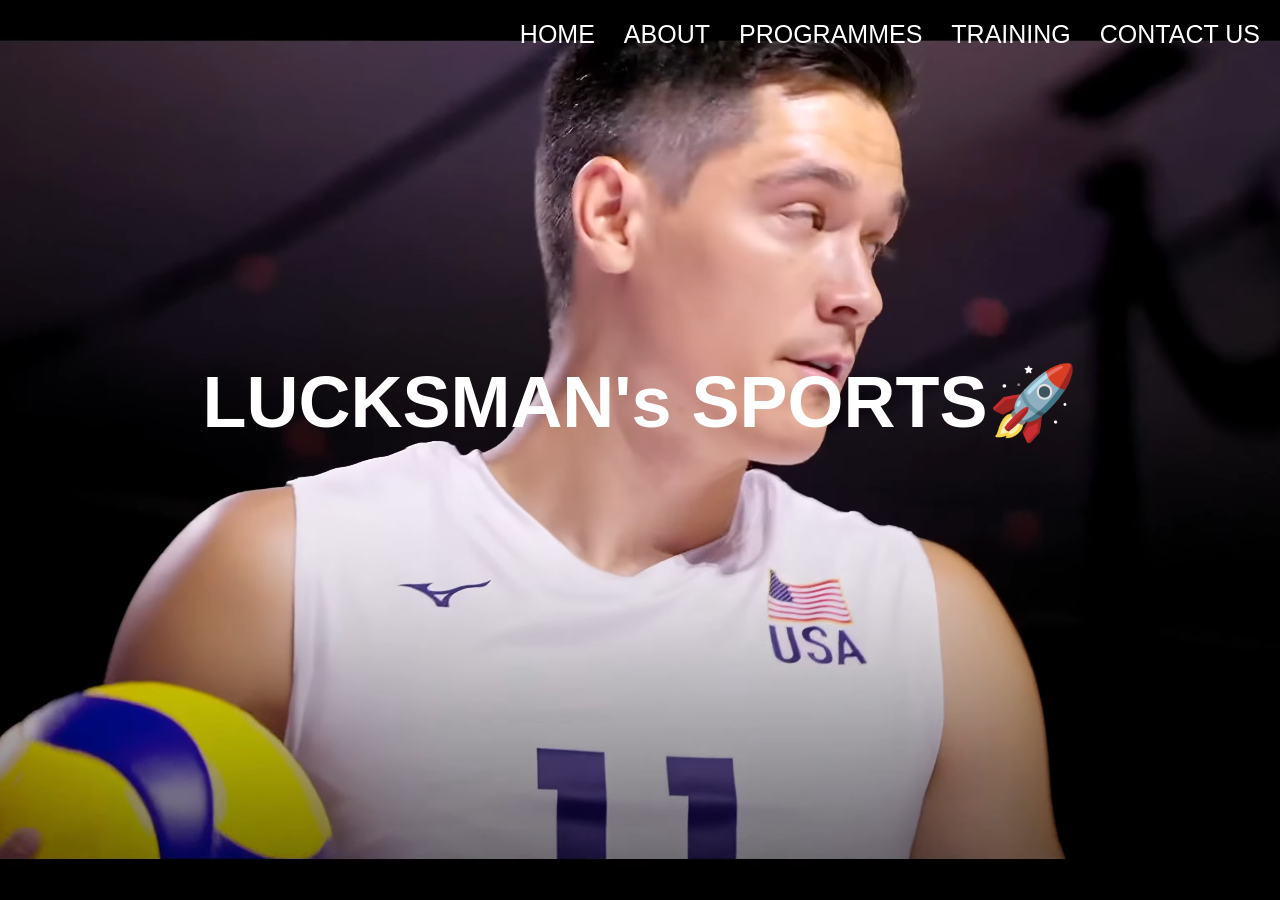
==== index.html @ 0fd41453 "first commit" ====
<!doctype html>
<html lang="en">
  <head>
    <meta charset="UTF-8" />
    <title>LUCKSMAN's SPORTS</title>
    <style>
      * {
        margin: 0;
        padding: 0;
      }

      .video-container {
        position: relative;
        width: 100%;
        height: 100vh;
        overflow: hidden;
      }

      .bg-video {
        position: absolute;
        top: 0;
        left: 0;
        width: 100%;
        height: 100%;
        object-fit:cover;
      }

      .text {
        position: relative;
        z-index: 1;
        color: white;
        text-align: center;
        font-size: 8vh;
        margin-top: 40vh;
      }

      .top-right {
        font-size: 25px;
        position: absolute;
        top: 20px;
        right: 20px;
        display: flex;
        gap: 29px;
        z-index: 10;
      }

      .top-right a {
        color: white;
        text-decoration: none;
      }

      .top-right a:hover {
        color: blue;
        text-decoration: underline;
      }

      .dropdown {
        position: relative;
        display: inline-block;
      }

      .dropdown-content {
        display: none;
        position: absolute;
        background-color: rgba(0, 0, 0, 0.8);
        min-width: 220px;
        top: 100%;
        border-radius: 4px;
      }

      .dropdown-content a {
        color: white;
        padding: 12px 16px;
        font-size: 18px;
        display: block;
      }

      .dropdown-content a:hover {
        background-color: #359FA0;
        color: white;
        text-decoration: none;
      }

      .dropdown:hover .dropdown-content {
        display: block;
      }
    </style>
  </head>
  <body style="background-color: skyblue">
    <div class="video-container">
      <h1 class="text">LUCKSMAN's SPORTS🚀</h1>

      <div class="top-right">
        <a href="#">HOME</a>
        <a
          href="about.html"
          >ABOUT</a
        >

        <div class="dropdown">
          <a class="morethings" href="#">PROGRAMMES</a>
          <div class="dropdown-content">`
            <a
              href="kids.html"
              >KIDS PROGRAMMES</a
            >
            <a
              href="youth.html"
              >YOUTH PROGRAMMES</a
            >

            <a
              href="admission.html"
              >ADMISSION FORM</a
            >
          </div>
        </div>
        <a
          href="training.html"
          >TRAINING</a
        >

        <a
          href="cantact.html"
          >CONTACT US</a
        >
        <link
          rel="stylesheet"
          href="style.css"
        />
      </div>

      <div>
        <video
          autoplay
          loop
          muted
          playsinline
          class="bg-video"
          src="videoplayback.webm"
        ></video>
      </div>
    </div>
  </body>
</html>
---- style.css ----
/* this is contact us page css */
body {
  margin: 0;
  font-family: Arial, sans-serif;
}
.logo {
  font-size: 30px;
  color: #1e2a44;
}
.menu a {
  margin-left: 30px;
  text-decoration: none;
  color: black;
  font-weight: bold;
  font-size: 25px;  
}
.menu a:hover {
  color: red;
}
.menu .active {
  color: red;
}
.banner {
  background-color: #359FA0;
  display: flex;
  justify-content: center;
}
.banner h1 {
  color: white;
  font-size: 60px;
}
.schedule {
  text-align: center;
  padding: 50px;
}
.schedule h2 {
  font-size: 36px;
}
.boxes {
  display: flex;
  justify-content: space-around;
  margin-top: 50px;
}
.box h3 {
  font-size: 28px;
}
.box p {
  font-size: 18px;
}
.header {
  color: darkblue;
  font-size: 30px;
  padding: 25px;
}

/* this is  about page css */

body {
  margin: 0;
  font-family: Arial, sans-serif;
  color: #333333;
}
.top-menu-bar {
  display: flex;
  justify-content: space-between;
  align-items: center;
  padding: 20px 60px;   
}
.logo-text {
  font-size: 30px;
  font-weight: bold;
  color: #0b4a94;
}
.menu-links a {
  margin-left: 30px;
  text-decoration: none;
  font-weight: bold;
  color: #0b4a94;
}
.menu-links a.this-page {
  color: red;
}
.blue-title {
  background-color: #359FA0;
  color:white;
  text-align: center;
  padding: 90px 20px;
}
.blue-title h1 {
  margin: 0;
  font-size: 50px;
}
.intro-box {
  display: flex;
  padding: 70px 60px;
}
.intro-left-side {
  width: 50%;
}
.intro-right-side {
  width: 50%;
}
.intro-big-heading {
  font-size: 42px;
  margin: 0;
}
.motto-box {
  display: flex;
  padding: 30px 60px 70px 60px;
}
.rohit {
  width: 500px;
  height: 400px;
  padding-right: 20%;
}
.motto-list-side {
  width: 55%;
}
.motto-heading {
  font-size: 40px;
  margin: 0 0 30px 0;
}
.motto-word {
  font-size: 22px;
  font-weight: bold;
  margin-bottom: 5px;
}
.motto-meaning {
  margin-top: 0;
  margin-bottom: 25px;
}
.statement-box {
  display: flex;
  padding: 30px 60px;
  border-bottom: 1px solid #dddddd;
}
.statement-title {
  width: 30%;
  font-size: 24px;
  font-weight: bold;
}
.statement-words {
  width: 70%;
}
.footer-big-box {
  background-color: #f2f2f2;
  padding: 60px;
  margin-top: 50px;
}
.footer-three-parts {
  display: flex;
}
.footer-part {
  width: 33%;
}
.footer-part h2 {
  font-size: 28px;
}
.footer-part li {
  padding: 10px;
}
.footer-bottom-links {
  text-align: center;
  margin-top: 40px;
  font-size: 24px;
  color: black;
}
.footer-bottom-links a {
  margin: 0 15px;
  text-decoration: none;
  color: #333333;
}
.footer-bottom-links a :hover {
  color: red;
}
.footer-bottom-links a:active {
  color: red;
}
.copyright-text {
  text-align: center;
  font-size: 14px;
  margin-top: 20px;
  font-size: 20px;
}

.dropdown {
  position: relative;
  display: inline-block;
}

.dropdown-content {
  display: none;
  position: absolute;
  background-color:#B4EBE6;
  min-width: 220px;
  top: 100%;
  border-radius: 4px;
}

.dropdown-content a {
  color: black;
  padding: 12px 16px;
  font-size: 18px;
  display: block;
}

.dropdown-content a:hover {
  background-color: blue;
  color: white;
  text-decoration: none;
}

.dropdown:hover .dropdown-content {
  display: block;
}



/* this is kids programmes page css */
body {
  font-family: Arial;
  margin: 0;
  color: #555;
}
.banner {
  background-color: #359FA0;
  text-align: center;
  padding: 80px 20px;
}
.banner h1 {
  color: white;
  font-size: 60px;
  margin: 0;
}
.programme {
  display: flex;
  padding: 50px;
  gap: 40px;
}
.leftu {
  width: 50%;
}
.leftu img {
  width: 120%;
  height: 600px;
}
.rightu {
  width: 50%;
}
.rightu h2 {
  font-size: 36px;
  color: black;
}
.rightu li {
  line-height: 35px;
}
.subscribe {
  background-color: #1f4e86;
  text-align: center;
  padding: 60px 20px;
}
.subscribe hr {
  width: 100px;
  border: 2px solid white;
}
.subscribe h2 {
  color: white;
  font-size: 40px;
  margin: 40px auto;
  width: 70%;
}
.subscribe input {
  width: 500px;
  padding: 15px;
  font-size: 16px;
  border: none;
}
.subscribe button {
  background-color: #d4112b;
  color: white;
  padding: 15px 30px;
  font-size: 16px;
  font-weight: bold;
  border: none;
  cursor: pointer;
}
.main {
  display: flex;
  padding: 50px;
}
.box1 {
  width: 35%;
}
.box2 {
  width: 30%;
}
.box3 {
  width: 35%;
}
.main h2 {
  color: black;
}
.main h4 {
  color: black;
}
.main p {
  line-height: 30px;
}
.main li {
  line-height: 35px;
}
.menu {
  text-align: center;
  padding: 30px;
}
.menu a {
  justify-content: left;
  margin: 20px;
  color: black;
  text-decoration: none;
}
.end {
  text-align: center;
  padding-bottom: 30px;
}
/* this is the youth programmes page css */


body {
  margin: 0;
  font-family: Arial;
  color: #555555;
}
.header {
  display: flex;
  justify-content: space-between;
  align-items: center;
  padding: 10px 80px;
}
.logo {
  height: 80px;
}
.menu a {
  margin-left: 30px;
  text-decoration: none;
  color: black;
  font-weight: bold;
}
.red {
  color: red;
}
.banner {
  background-color: #359FA0;
  text-align: center;
  padding: 100px 0;
}
.banner h1 {
  color: white;
  font-size: 60px;
}
.programme {
  display: flex;
  padding: 80px;
}
.left {
  width: 50%;
}
.rightu {
  padding-left: 230px;
  width: 50%;
}
.left h2 {
  color: black;
  font-size: 40px;
  padding: 20px;
  padding-bottom: 20px;
}
.left li {
  font-size: 17px;
  line-height: 30px;
}
.subscribe {
  background-color: #0d4a7a;
  text-align: center;
  padding: 80px;
}
.subscribe h2 {
  color: white;
  font-size: 38px;
}
.subscribe input {
  width: 600px;
  padding: 15px;
  border: none;
}
.subscribe button {
  background-color: red;
  color: white;
  padding: 15px 35px;
  font-weight: bold;
}
.footer {
  display: flex;
  padding: 80px;
}
.box {
  width: 33%;
  padding-right: 30px;
}
.box h2 {
  color: black;
  font-size: 28px;
}
.box li {
  padding: 10px;
}
.nun {
  text-decoration: none;
  color: black;
  padding-bottom: 15px;
}
.bottom {
  text-align: center;
  padding-bottom: 30px;
  font-weight: 700;
  font-size: 19px;
}
.spacing {
  background-color: #0d4a7a;
  color: white;
  text-align: center;
  padding: 70px;
  font-size: 25px;
  font-weight: 600px;
}

/* This is training programmes page CSS */

body {
  font-family: Arial, sans-serif;
  margin: 0;
  background-color: #f2f2f2;
  color: #555555;
}
.header {
  background-color: white;
  height: 120px;
}

.logo {
  float: left;
  width: 130px;
  margin-top: 10px;
  margin-left: 60px;
}
.menuu {
  float: right;
  margin-top: 45px;
  margin-right: 60px;
}
.menuu a {
  color: black;
  font-size: 27px;
  font-weight: bold;
  text-decoration: none;
  margin-left: 40px;
}
.active {
  color: #d6254b;
}
.top {
  background-color: #359FA0;
  height: 250px;
  text-align: center;
}
.top h1 {
  color: white;
  font-size: 60px;
  padding-top: 90px;
  margin: 0;
}
.schedule {
  text-align: center;
  height: 350px;
  padding-top: 40px;
}
.schedule h2 {
  font-size: 35px;
  color: #333333;
}
.week {
  float: left;
  margin-left: 150px;
  margin-top: 40px;
  text-align: left;
}
.weekend {
  float: right;
  margin-right: 150px;
  margin-top: 40px;
  text-align: left;
}
.commitment {
  margin-left: 100px;
  margin-top: 30px;
  height: 250px;
}
.commitment h2 {
  font-size: 45px;
  color: #333333;
}
.commitment hr {
  width: 600px;
  margin-left: 0;
}
.trainings {
  text-align: center;
  height: 250px;
}
.trainings h2 {
  font-size: 45px;
  color: #333333;
}
.trainings hr {
  width: 300px;
}
.item {
  width: 900px;
  height: 300px;
  margin: 0 auto;
}
.left {
  float: left;
  width: 300px;
  height: 300px;
}
.right {
  float: right;
  width: 300px;
  height: 300px;
}
.right-text {
  float: right;
  width: 400px;
  text-align: center;
  margin-top: 100px;
}
.left-text {
  float: left;
  width: 400px;
  text-align: center;
  margin-top: 100px;
}
.item h3 {
  font-size: 28px;
  color: #333333;
}
.sports {
  width: 950px;
  margin: 0 auto;
  overflow: hidden;
  padding-top: 30px;
}
.sport {
  float: left;
  width: 280px;
  margin: 10px;
  text-align: center;
}
.sport img {
  width: 280px;
  height: 280px;
}
.sport h3 {
  font-size: 26px;
  color: #333333;
}
.subscribe {
  background-color: #0a4d8c;
  height: 250px;
  text-align: center;
  width: 89.3%;
  border-radius: 10px;
}
.subscribe hr {
  width: 100px;
  border: 2px solid white;
  position: relative;
  top: 40px;
}
.subscribe h2 {
  color: white;
  font-size: 40px;
  width: 800px;
  margin: 0 auto;
  padding-top: 90px;
}
.subscribe input {
  width: 650px;
  height: 20px;
  font-size: 18px;
  margin-top: 50px;
  padding-left: 10px;
  border: none;
}
.subscribe button {
  background-color: #d6254b;
  color: white;
  font-size: 18px;
  font-weight: bold;
  width: 130px;
  height: 53px;
  border: none;
  margin-left: 10px;
  padding: 10px;
}
.footer {
  height: 480px;
  margin-top: 60px;
  margin-left: 100px;
  margin-right: 100px;
}
.footer h2 {
  font-size: 32px;
  color: #333333;
}
.footer-box1 {
  float: left;
  width: 450px;
}
.footer-box2 {
  float: left;
  width: 300px;
  margin-left: 60px;
}
.footer-box2 li {
  padding: 10px;
}
.footer-box3 {
  float: left;
  width: 300px;
  margin-left: 60px;
}
.bottom {
  text-align: center;
  height: 200px;
}
.bottom-menu a {
  color: #333333;
  text-decoration: none;
  font-size: 20px;
  margin-left: 20px;
  margin-right: 20px;
}
.bottom-menu a:hover {
  color: red;
}
.bottom-menu a :active {
  color: red;
}
.copy .p {
  font-size: 20px;
}
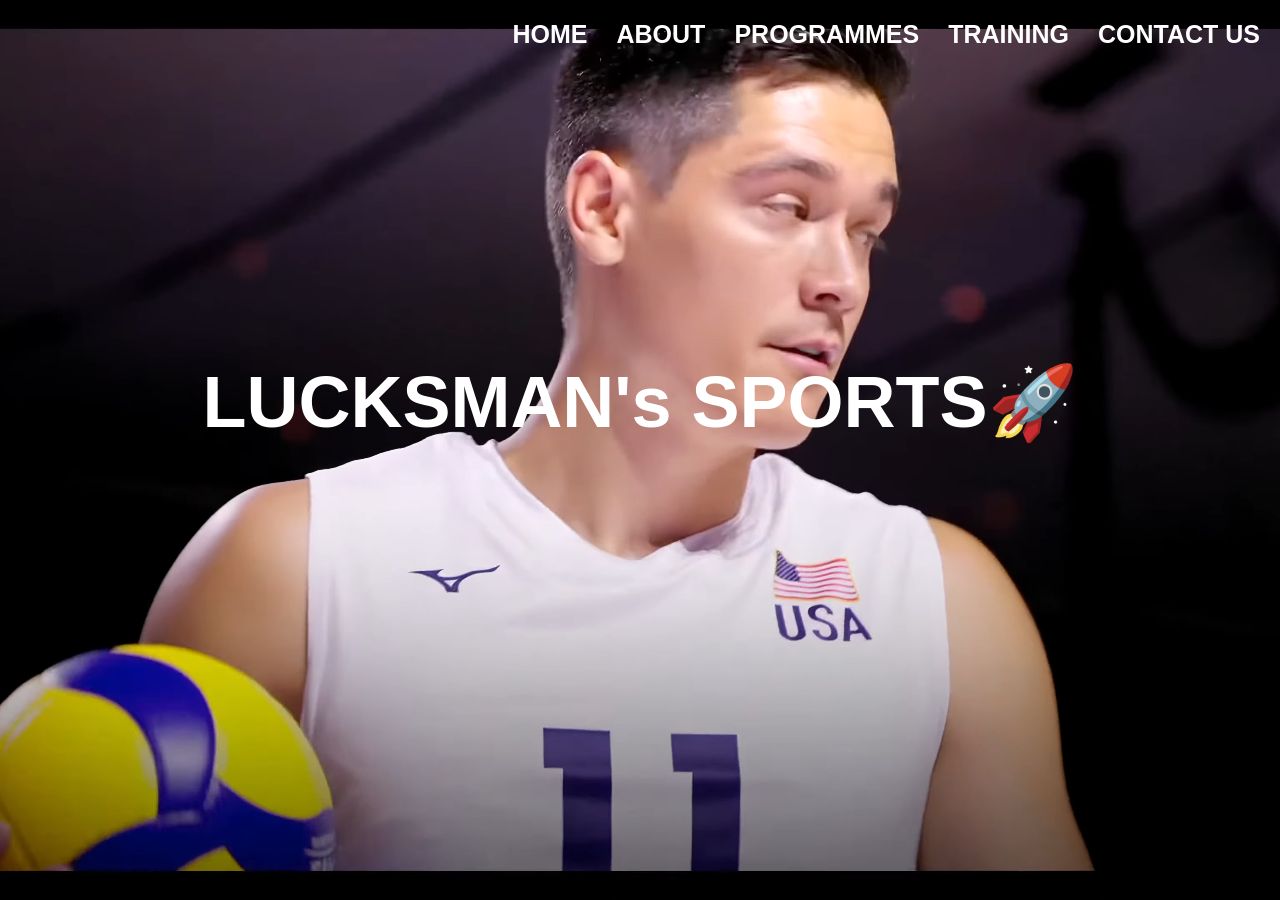
==== commit dd2d0e36: "modyfied folder strucred" ====
--- a/index.html
+++ b/index.html
@@ -2,7 +2,7 @@
 <html lang="en">
   <head>
     <meta charset="UTF-8" />
-    <title>LUCKSMAN's SPORTS</title>
+    <title> Home page - LUCKSMAN's SPORTS</title>
     <style>
       * {
         margin: 0;
@@ -46,12 +46,13 @@
 
       .top-right a {
         color: white;
+        font-weight: 600;
         text-decoration: none;
       }
 
       .top-right a:hover {
-        color: blue;
-        text-decoration: underline;
+        color: red;
+        text-decoration: none;
       }
 
       .dropdown {
@@ -63,8 +64,6 @@
         display: none;
         position: absolute;
         background-color: rgba(0, 0, 0, 0.8);
-        min-width: 220px;
-        top: 100%;
         border-radius: 4px;
       }
 
--- a/style.css
+++ b/style.css
@@ -12,7 +12,7 @@
   text-decoration: none;
   color: black;
   font-weight: bold;
-  font-size: 25px;  
+  font-size: 25px;
 }
 .menu a:hover {
   color: red;
@@ -21,7 +21,7 @@
   color: red;
 }
 .banner {
-  background-color: #359FA0;
+  background-color: #359fa0;
   display: flex;
   justify-content: center;
 }
@@ -41,17 +41,6 @@
   justify-content: space-around;
   margin-top: 50px;
 }
-.box h3 {
-  font-size: 28px;
-}
-.box p {
-  font-size: 18px;
-}
-.header {
-  color: darkblue;
-  font-size: 30px;
-  padding: 25px;
-}
 
 /* this is  about page css */
 
@@ -60,32 +49,41 @@
   font-family: Arial, sans-serif;
   color: #333333;
 }
-.top-menu-bar {
-  display: flex;
-  justify-content: space-between;
-  align-items: center;
-  padding: 20px 60px;   
-}
+.dropdown {
+  position: relative;
+  display: inline-block;
+}
+
+.dropdown-content {
+  display: none;
+  position:absolute;
+  background-color:rgb(255, 232, 196);
+  top: 100%;
+  border-radius: 8px;
+}
+
+.dropdown-content a {
+  color: black;
+  padding: 12px 16px;
+  font-size: 18px;
+  display: block;
+}
+
+.dropdown-content a:hover {
+  background-color:#e8c9d4;
+  text-decoration: none;
+  
+}
+
+.dropdown:hover .dropdown-content {
+  display: block;
+}
+
 .logo-text {
   font-size: 30px;
   font-weight: bold;
   color: #0b4a94;
 }
-.menu-links a {
-  margin-left: 30px;
-  text-decoration: none;
-  font-weight: bold;
-  color: #0b4a94;
-}
-.menu-links a.this-page {
-  color: red;
-}
-.blue-title {
-  background-color: #359FA0;
-  color:white;
-  text-align: center;
-  padding: 90px 20px;
-}
 .blue-title h1 {
   margin: 0;
   font-size: 50px;
@@ -103,6 +101,7 @@
 .intro-big-heading {
   font-size: 42px;
   margin: 0;
+  color: darkred;
 }
 .motto-box {
   display: flex;
@@ -118,6 +117,7 @@
 }
 .motto-heading {
   font-size: 40px;
+  color: darkred;
   margin: 0 0 30px 0;
 }
 .motto-word {
@@ -136,85 +136,13 @@
 }
 .statement-title {
   width: 30%;
+  color: black;
   font-size: 24px;
-  font-weight: bold;
+  font-weight:600;
 }
 .statement-words {
   width: 70%;
 }
-.footer-big-box {
-  background-color: #f2f2f2;
-  padding: 60px;
-  margin-top: 50px;
-}
-.footer-three-parts {
-  display: flex;
-}
-.footer-part {
-  width: 33%;
-}
-.footer-part h2 {
-  font-size: 28px;
-}
-.footer-part li {
-  padding: 10px;
-}
-.footer-bottom-links {
-  text-align: center;
-  margin-top: 40px;
-  font-size: 24px;
-  color: black;
-}
-.footer-bottom-links a {
-  margin: 0 15px;
-  text-decoration: none;
-  color: #333333;
-}
-.footer-bottom-links a :hover {
-  color: red;
-}
-.footer-bottom-links a:active {
-  color: red;
-}
-.copyright-text {
-  text-align: center;
-  font-size: 14px;
-  margin-top: 20px;
-  font-size: 20px;
-}
-
-.dropdown {
-  position: relative;
-  display: inline-block;
-}
-
-.dropdown-content {
-  display: none;
-  position: absolute;
-  background-color:#B4EBE6;
-  min-width: 220px;
-  top: 100%;
-  border-radius: 4px;
-}
-
-.dropdown-content a {
-  color: black;
-  padding: 12px 16px;
-  font-size: 18px;
-  display: block;
-}
-
-.dropdown-content a:hover {
-  background-color: blue;
-  color: white;
-  text-decoration: none;
-}
-
-.dropdown:hover .dropdown-content {
-  display: block;
-}
-
-
 
 /* this is kids programmes page css */
 body {
@@ -223,7 +151,7 @@
   color: #555;
 }
 .banner {
-  background-color: #359FA0;
+  background-color: #359fa0;
   text-align: center;
   padding: 80px 20px;
 }
@@ -254,77 +182,8 @@
 .rightu li {
   line-height: 35px;
 }
-.subscribe {
-  background-color: #1f4e86;
-  text-align: center;
-  padding: 60px 20px;
-}
-.subscribe hr {
-  width: 100px;
-  border: 2px solid white;
-}
-.subscribe h2 {
-  color: white;
-  font-size: 40px;
-  margin: 40px auto;
-  width: 70%;
-}
-.subscribe input {
-  width: 500px;
-  padding: 15px;
-  font-size: 16px;
-  border: none;
-}
-.subscribe button {
-  background-color: #d4112b;
-  color: white;
-  padding: 15px 30px;
-  font-size: 16px;
-  font-weight: bold;
-  border: none;
-  cursor: pointer;
-}
-.main {
-  display: flex;
-  padding: 50px;
-}
-.box1 {
-  width: 35%;
-}
-.box2 {
-  width: 30%;
-}
-.box3 {
-  width: 35%;
-}
-.main h2 {
-  color: black;
-}
-.main h4 {
-  color: black;
-}
-.main p {
-  line-height: 30px;
-}
-.main li {
-  line-height: 35px;
-}
-.menu {
-  text-align: center;
-  padding: 30px;
-}
-.menu a {
-  justify-content: left;
-  margin: 20px;
-  color: black;
-  text-decoration: none;
-}
-.end {
-  text-align: center;
-  padding-bottom: 30px;
-}
+
 /* this is the youth programmes page css */
-
 
 body {
   margin: 0;
@@ -340,17 +199,12 @@
 .logo {
   height: 80px;
 }
-.menu a {
-  margin-left: 30px;
-  text-decoration: none;
-  color: black;
-  font-weight: bold;
-}
+
 .red {
   color: red;
 }
 .banner {
-  background-color: #359FA0;
+  background-color: #359fa0;
   text-align: center;
   padding: 100px 0;
 }
@@ -368,6 +222,9 @@
 .rightu {
   padding-left: 230px;
   width: 50%;
+}
+.rightu img{
+  border-radius: 50px;
 }
 .left h2 {
   color: black;
@@ -424,27 +281,19 @@
   padding-bottom: 30px;
   font-weight: 700;
   font-size: 19px;
-}
-.spacing {
-  background-color: #0d4a7a;
-  color: white;
-  text-align: center;
-  padding: 70px;
-  font-size: 25px;
-  font-weight: 600px;
-}
+} 
 
 /* This is training programmes page CSS */
 
 body {
   font-family: Arial, sans-serif;
   margin: 0;
-  background-color: #f2f2f2;
+  background-color:#e8c9d4 ;
   color: #555555;
 }
 .header {
-  background-color: white;
-  height: 120px;
+    background-color: #e8c9d4;
+  height: 120px
 }
 
 .logo {
@@ -452,29 +301,19 @@
   width: 130px;
   margin-top: 10px;
   margin-left: 60px;
-}
-.menuu {
-  float: right;
-  margin-top: 45px;
-  margin-right: 60px;
-}
-.menuu a {
-  color: black;
-  font-size: 27px;
-  font-weight: bold;
-  text-decoration: none;
-  margin-left: 40px;
-}
+ 
+}
+
 .active {
   color: #d6254b;
 }
 .top {
-  background-color: #359FA0;
+  background-color: #f5eaf0;
   height: 250px;
   text-align: center;
 }
 .top h1 {
-  color: white;
+  color:darkred;
   font-size: 60px;
   padding-top: 90px;
   margin: 0;
@@ -486,7 +325,7 @@
 }
 .schedule h2 {
   font-size: 35px;
-  color: #333333;
+  color: darkred;
 }
 .week {
   float: left;
@@ -507,7 +346,10 @@
 }
 .commitment h2 {
   font-size: 45px;
-  color: #333333;
+  color: darkred;
+}
+.commitment h4{
+  font-size: large;
 }
 .commitment hr {
   width: 600px;
@@ -519,7 +361,8 @@
 }
 .trainings h2 {
   font-size: 45px;
-  color: #333333;
+  color:darkred;
+  font-family:sans-serif;
 }
 .trainings hr {
   width: 300px;
@@ -533,12 +376,15 @@
   float: left;
   width: 300px;
   height: 300px;
+  border-radius: 40px;
 }
 .right {
   float: right;
   width: 300px;
   height: 300px;
-}
+  border-radius: 50px;
+}
+
 .right-text {
   float: right;
   width: 400px;
@@ -553,7 +399,7 @@
 }
 .item h3 {
   font-size: 28px;
-  color: #333333;
+  color:darkred;
 }
 .sports {
   width: 950px;
@@ -570,13 +416,14 @@
 .sport img {
   width: 280px;
   height: 280px;
+  border-radius: 30px;
 }
 .sport h3 {
   font-size: 26px;
-  color: #333333;
+  color: #0a4d8c ;
 }
 .subscribe {
-  background-color: #0a4d8c;
+  background-color: #f5eaf0;
   height: 250px;
   text-align: center;
   width: 89.3%;
@@ -584,12 +431,12 @@
 }
 .subscribe hr {
   width: 100px;
-  border: 2px solid white;
+  border: 2px solid darkred;
   position: relative;
   top: 40px;
 }
 .subscribe h2 {
-  color: white;
+  color: darkred;
   font-size: 40px;
   width: 800px;
   margin: 0 auto;
@@ -628,6 +475,15 @@
   float: left;
   width: 450px;
 }
+.footer-box1 h2{
+  color: darkred;
+} 
+.footer-box2 h2{
+  color: darkred;
+}
+.footer-box3 h2{
+  color: darkred;
+}
 .footer-box2 {
   float: left;
   width: 300px;
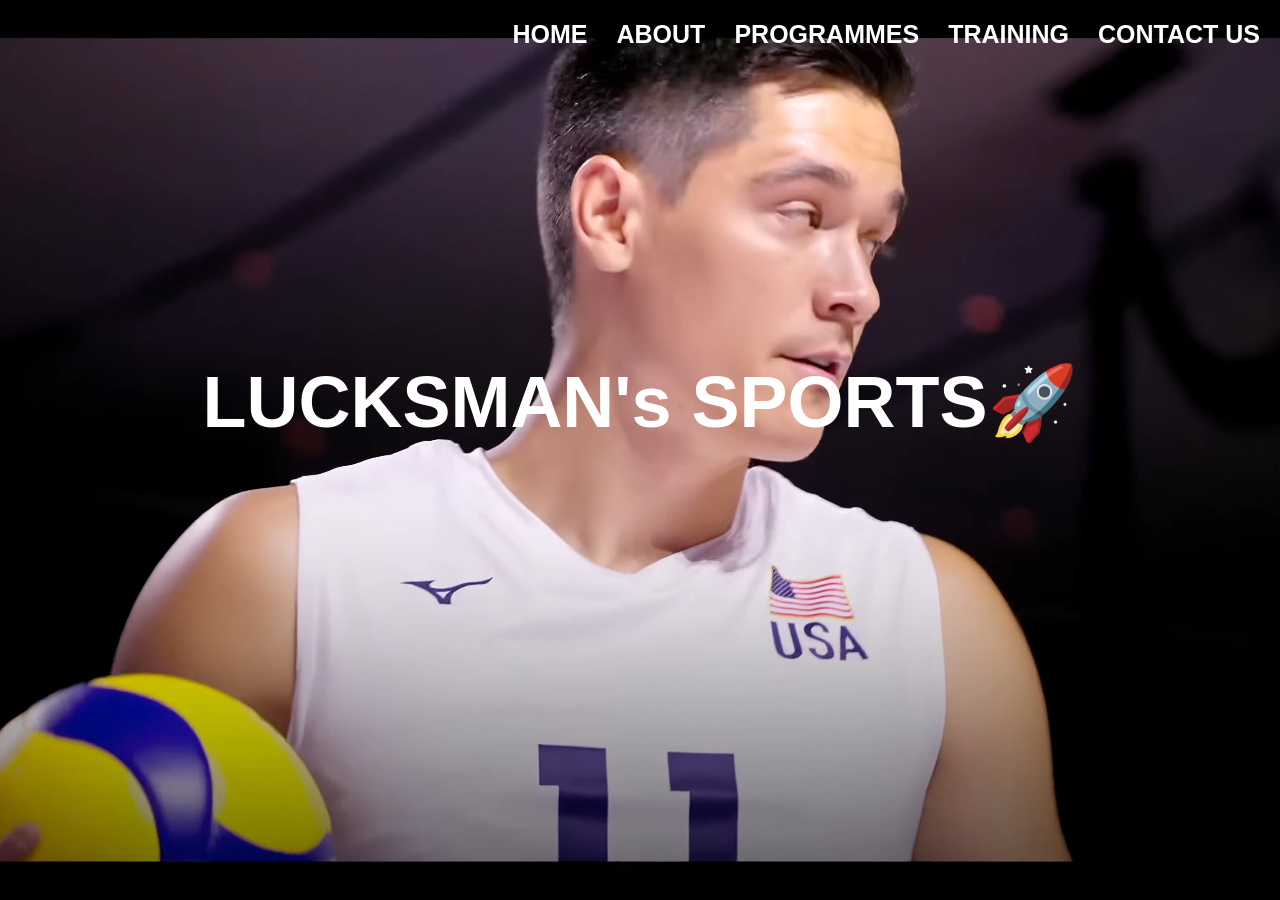
==== commit d9d5e68e: "last commit" ====
--- a/index.html
+++ b/index.html
@@ -2,7 +2,7 @@
 <html lang="en">
   <head>
     <meta charset="UTF-8" />
-    <title> Home page - LUCKSMAN's SPORTS</title>
+    <title>Home page - LUCKSMAN's SPORTS</title>
     <style>
       * {
         margin: 0;
@@ -22,7 +22,7 @@
         left: 0;
         width: 100%;
         height: 100%;
-        object-fit:cover;
+        object-fit: cover;
       }
 
       .text {
@@ -41,7 +41,7 @@
         right: 20px;
         display: flex;
         gap: 29px;
-        z-index: 10;
+        z-index: 1;
       }
 
       .top-right a {
@@ -66,7 +66,7 @@
         background-color: rgba(0, 0, 0, 0.8);
         border-radius: 4px;
       }
-
+      
       .dropdown-content a {
         color: white;
         padding: 12px 16px;
@@ -74,15 +74,10 @@
         display: block;
       }
 
-      .dropdown-content a:hover {
-        background-color: #359FA0;
-        color: white;
-        text-decoration: none;
-      }
-
       .dropdown:hover .dropdown-content {
         display: block;
       }
+      
     </style>
   </head>
   <body style="background-color: skyblue">
@@ -91,42 +86,22 @@
 
       <div class="top-right">
         <a href="#">HOME</a>
-        <a
-          href="about.html"
-          >ABOUT</a
-        >
+        <a href="about.html">ABOUT</a>
 
         <div class="dropdown">
-          <a class="morethings" href="#">PROGRAMMES</a>
-          <div class="dropdown-content">`
-            <a
-              href="kids.html"
-              >KIDS PROGRAMMES</a
-            >
-            <a
-              href="youth.html"
-              >YOUTH PROGRAMMES</a
-            >
+          <a class="morethings" href="">PROGRAMMES</a>
+          <div class="dropdown-content">
+            `
+            <a href="kids.html">KIDS PROGRAMMES</a>
+            <a href="youth.html">YOUTH PROGRAMMES</a>
 
-            <a
-              href="admission.html"
-              >ADMISSION FORM</a
-            >
+            <a href="admission.html">ADMISSION FORM</a>
           </div>
         </div>
-        <a
-          href="training.html"
-          >TRAINING</a
-        >
+        <a href="training.html">TRAINING</a>
 
-        <a
-          href="cantact.html"
-          >CONTACT US</a
-        >
-        <link
-          rel="stylesheet"
-          href="style.css"
-        />
+        <a href="cantact.html">CONTACT US</a>
+        <link rel="stylesheet" href="style.css" />
       </div>
 
       <div>
--- a/style.css
+++ b/style.css
@@ -7,6 +7,10 @@
   font-size: 30px;
   color: #1e2a44;
 }
+/*
+this is all navbar for all the files  
+ */
+
 .menu a {
   margin-left: 30px;
   text-decoration: none;
@@ -17,18 +21,7 @@
 .menu a:hover {
   color: red;
 }
-.menu .active {
-  color: red;
-}
-.banner {
-  background-color: #359fa0;
-  display: flex;
-  justify-content: center;
-}
-.banner h1 {
-  color: white;
-  font-size: 60px;
-}
+
 .schedule {
   text-align: center;
   padding: 50px;
@@ -49,6 +42,7 @@
   font-family: Arial, sans-serif;
   color: #333333;
 }
+/* this is all drop down content css for file */
 .dropdown {
   position: relative;
   display: inline-block;
@@ -84,21 +78,15 @@
   font-weight: bold;
   color: #0b4a94;
 }
-.blue-title h1 {
-  margin: 0;
-  font-size: 50px;
-}
+
 .intro-box {
   display: flex;
   padding: 70px 60px;
 }
-.intro-left-side {
-  width: 50%;
-}
-.intro-right-side {
-  width: 50%;
-}
-.intro-big-heading {
+.my-academy p{
+  margin-left: 40px;
+}
+.myself{
   font-size: 42px;
   margin: 0;
   color: darkred;
@@ -110,9 +98,9 @@
 .rohit {
   width: 500px;
   height: 400px;
-  padding-right: 20%;
-}
-.motto-list-side {
+  padding-right: 15%;
+}
+.motto-list {
   width: 55%;
 }
 .motto-heading {
@@ -155,6 +143,7 @@
   text-align: center;
   padding: 80px 20px;
 }
+
 .banner h1 {
   color: white;
   font-size: 60px;
@@ -171,6 +160,7 @@
 .leftu img {
   width: 120%;
   height: 600px;
+  border-radius: 40px;
 }
 .rightu {
   width: 50%;
@@ -235,31 +225,9 @@
 .left li {
   font-size: 17px;
   line-height: 30px;
-}
-.subscribe {
-  background-color: #0d4a7a;
-  text-align: center;
-  padding: 80px;
-}
-.subscribe h2 {
-  color: white;
-  font-size: 38px;
-}
-.subscribe input {
-  width: 600px;
-  padding: 15px;
-  border: none;
-}
-.subscribe button {
-  background-color: red;
-  color: white;
-  padding: 15px 35px;
-  font-weight: bold;
-}
-.footer {
-  display: flex;
-  padding: 80px;
-}
+  
+}
+
 .box {
   width: 33%;
   padding-right: 30px;
@@ -270,11 +238,6 @@
 }
 .box li {
   padding: 10px;
-}
-.nun {
-  text-decoration: none;
-  color: black;
-  padding-bottom: 15px;
 }
 .bottom {
   text-align: center;
@@ -422,7 +385,10 @@
   font-size: 26px;
   color: #0a4d8c ;
 }
+/* this is the subcriber details for all css files  */
+
 .subscribe {
+  padding: 80px;
   background-color: #f5eaf0;
   height: 250px;
   text-align: center;
@@ -449,6 +415,7 @@
   margin-top: 50px;
   padding-left: 10px;
   border: none;
+  padding: 15px;
 }
 .subscribe button {
   background-color: #d6254b;
@@ -461,7 +428,12 @@
   margin-left: 10px;
   padding: 10px;
 }
+/* 
+this is the footer css for all the page  
+*/
 .footer {
+  display: flex;
+  padding: 80px;
   height: 480px;
   margin-top: 60px;
   margin-left: 100px;
@@ -497,6 +469,9 @@
   width: 300px;
   margin-left: 60px;
 }
+/*
+this is all footer navigation for all page 
+ */
 .bottom {
   text-align: center;
   height: 200px;
@@ -511,9 +486,7 @@
 .bottom-menu a:hover {
   color: red;
 }
-.bottom-menu a :active {
-  color: red;
-}
+
 .copy .p {
   font-size: 20px;
 }
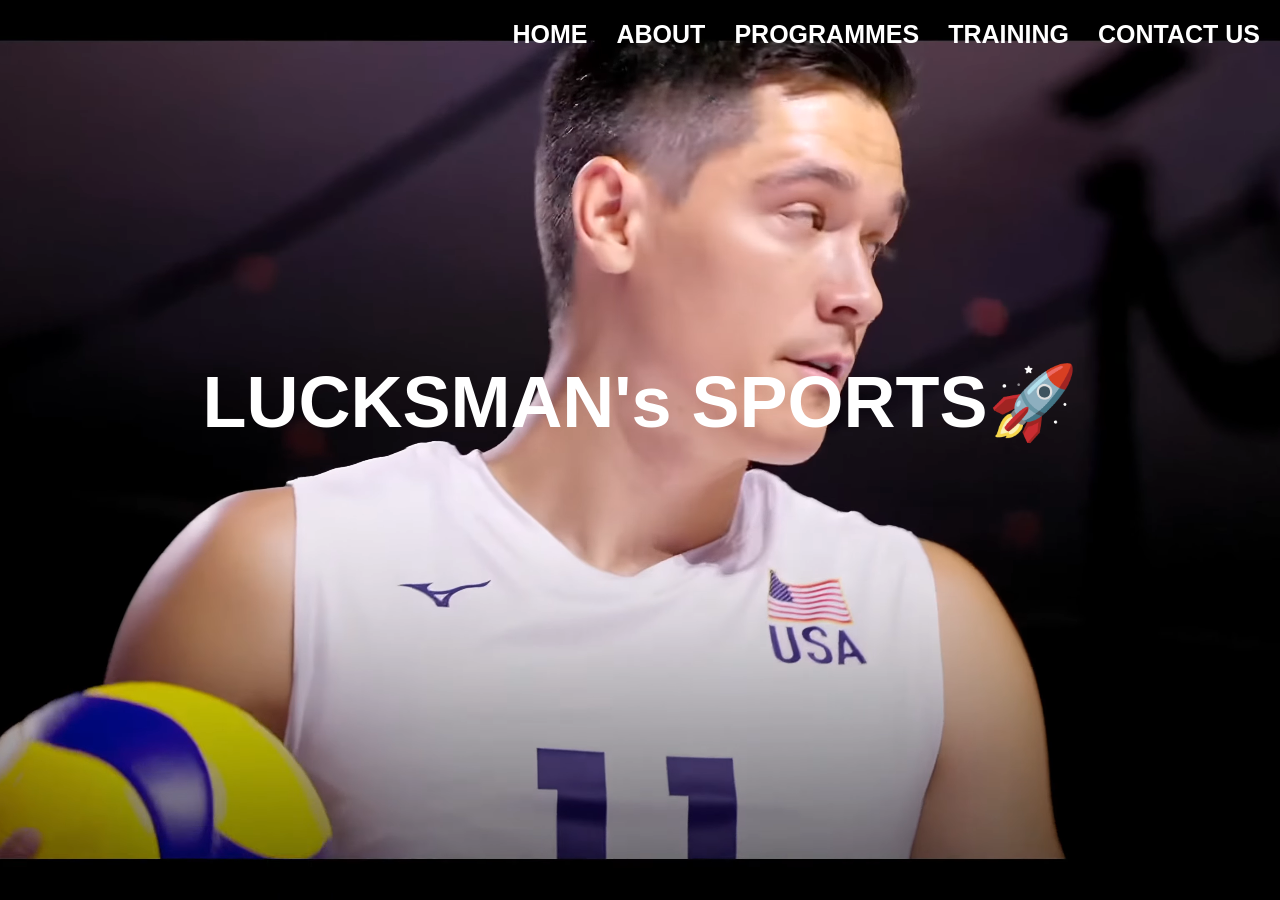
==== commit a299854e: "final UI changs" ====
--- a/index.html
+++ b/index.html
@@ -8,7 +8,6 @@
         margin: 0;
         padding: 0;
       }
-
       .video-container {
         position: relative;
         width: 100%;
@@ -94,8 +93,6 @@
             `
             <a href="kids.html">KIDS PROGRAMMES</a>
             <a href="youth.html">YOUTH PROGRAMMES</a>
-
-            <a href="admission.html">ADMISSION FORM</a>
           </div>
         </div>
         <a href="training.html">TRAINING</a>
--- a/style.css
+++ b/style.css
@@ -50,8 +50,8 @@
 
 .dropdown-content {
   display: none;
-  position:absolute;
-  background-color:rgb(255, 232, 196);
+  position: absolute;
+  background-color: rgb(255, 232, 196);
   top: 100%;
   border-radius: 8px;
 }
@@ -64,9 +64,8 @@
 }
 
 .dropdown-content a:hover {
-  background-color:#e8c9d4;
+  background-color: #e8c9d4;
   text-decoration: none;
-  
 }
 
 .dropdown:hover .dropdown-content {
@@ -83,10 +82,10 @@
   display: flex;
   padding: 70px 60px;
 }
-.my-academy p{
+.my-academy p {
   margin-left: 40px;
 }
-.myself{
+.myself {
   font-size: 42px;
   margin: 0;
   color: darkred;
@@ -126,7 +125,7 @@
   width: 30%;
   color: black;
   font-size: 24px;
-  font-weight:600;
+  font-weight: 600;
 }
 .statement-words {
   width: 70%;
@@ -213,7 +212,7 @@
   padding-left: 230px;
   width: 50%;
 }
-.rightu img{
+.rightu img {
   border-radius: 50px;
 }
 .left h2 {
@@ -225,7 +224,6 @@
 .left li {
   font-size: 17px;
   line-height: 30px;
-  
 }
 
 .box {
@@ -244,19 +242,19 @@
   padding-bottom: 30px;
   font-weight: 700;
   font-size: 19px;
-} 
+}
 
 /* This is training programmes page CSS */
 
 body {
   font-family: Arial, sans-serif;
   margin: 0;
-  background-color:#e8c9d4 ;
+  background-color: #e8c9d4;
   color: #555555;
 }
 .header {
-    background-color: #e8c9d4;
-  height: 120px
+  background-color: #e8c9d4;
+  height: 120px;
 }
 
 .logo {
@@ -264,7 +262,6 @@
   width: 130px;
   margin-top: 10px;
   margin-left: 60px;
- 
 }
 
 .active {
@@ -276,7 +273,7 @@
   text-align: center;
 }
 .top h1 {
-  color:darkred;
+  color: darkred;
   font-size: 60px;
   padding-top: 90px;
   margin: 0;
@@ -311,7 +308,7 @@
   font-size: 45px;
   color: darkred;
 }
-.commitment h4{
+.commitment h4 {
   font-size: large;
 }
 .commitment hr {
@@ -324,8 +321,8 @@
 }
 .trainings h2 {
   font-size: 45px;
-  color:darkred;
-  font-family:sans-serif;
+  color: darkred;
+  font-family: sans-serif;
 }
 .trainings hr {
   width: 300px;
@@ -362,7 +359,7 @@
 }
 .item h3 {
   font-size: 28px;
-  color:darkred;
+  color: darkred;
 }
 .sports {
   width: 950px;
@@ -383,7 +380,7 @@
 }
 .sport h3 {
   font-size: 26px;
-  color: #0a4d8c ;
+  color: #0a4d8c;
 }
 /* this is the subcriber details for all css files  */
 
@@ -447,13 +444,13 @@
   float: left;
   width: 450px;
 }
-.footer-box1 h2{
-  color: darkred;
-} 
-.footer-box2 h2{
-  color: darkred;
-}
-.footer-box3 h2{
+.footer-box1 h2 {
+  color: darkred;
+}
+.footer-box2 h2 {
+  color: darkred;
+}
+.footer-box3 h2 {
   color: darkred;
 }
 .footer-box2 {
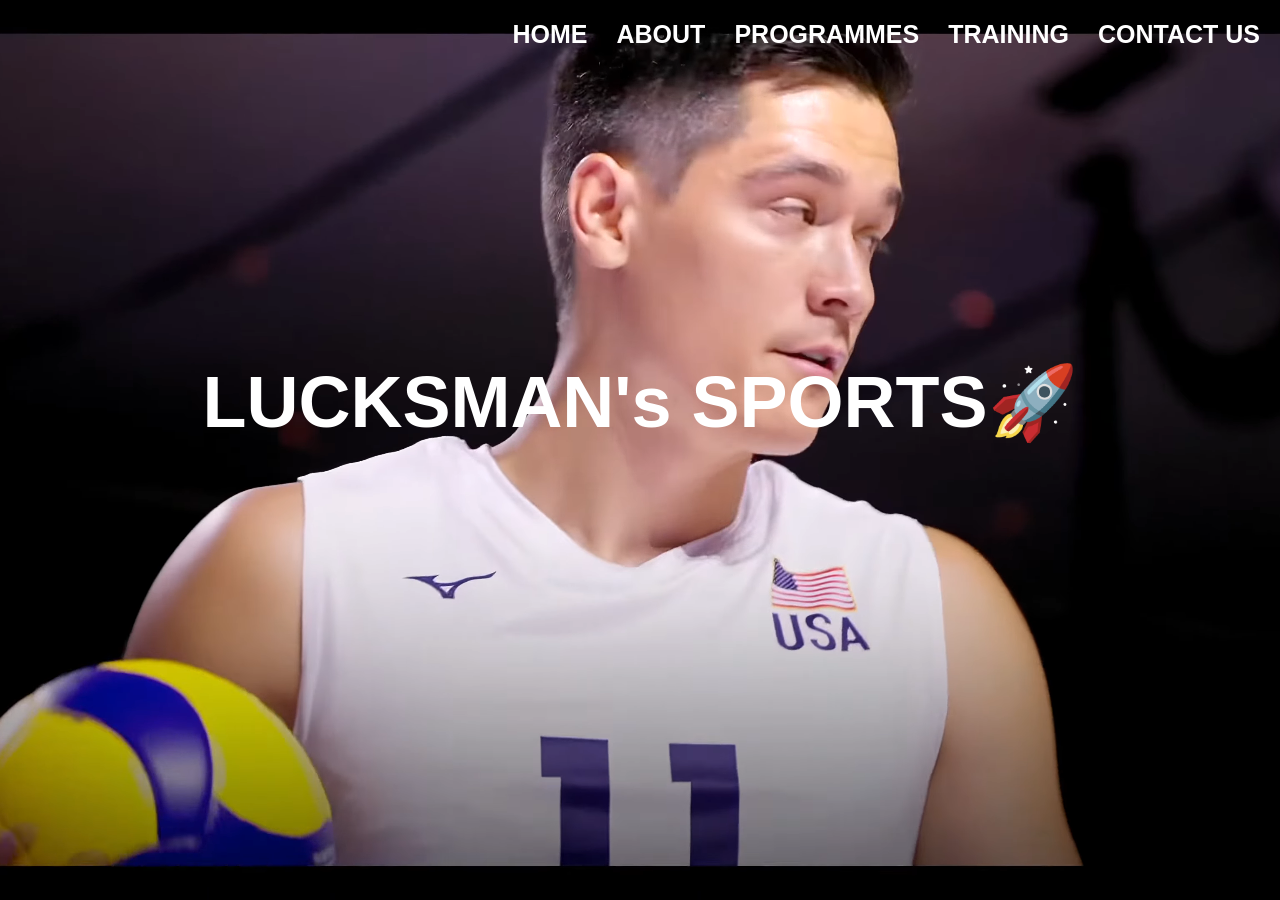
==== commit c7c78a82: "all works" ====
--- a/index.html
+++ b/index.html
@@ -65,7 +65,7 @@
         background-color: rgba(0, 0, 0, 0.8);
         border-radius: 4px;
       }
-      
+
       .dropdown-content a {
         color: white;
         padding: 12px 16px;
@@ -76,7 +76,6 @@
       .dropdown:hover .dropdown-content {
         display: block;
       }
-      
     </style>
   </head>
   <body style="background-color: skyblue">
@@ -108,7 +107,7 @@
           muted
           playsinline
           class="bg-video"
-          src="videoplayback.webm"
+          src="Assest/videoplayback.webm"
         ></video>
       </div>
     </div>
--- a/style.css
+++ b/style.css
@@ -373,6 +373,7 @@
   margin: 10px;
   text-align: center;
 }
+
 .sport img {
   width: 280px;
   height: 280px;
@@ -443,6 +444,7 @@
 .footer-box1 {
   float: left;
   width: 450px;
+  letter-spacing: 0.7px;
 }
 .footer-box1 h2 {
   color: darkred;
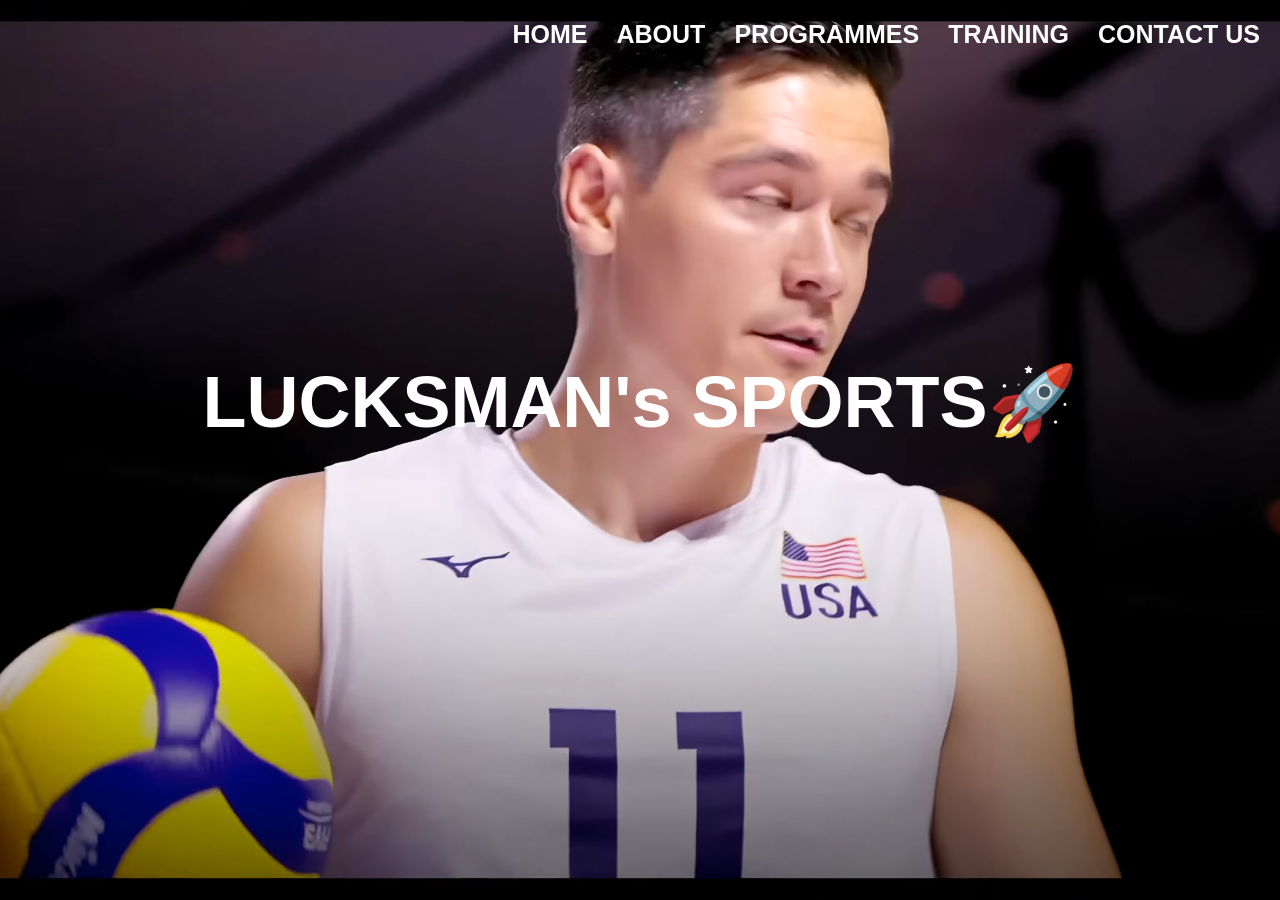
==== commit f95973f4: "'last'" ====
--- a/index.html
+++ b/index.html
@@ -96,7 +96,7 @@
         </div>
         <a href="training.html">TRAINING</a>
 
-        <a href="cantact.html">CONTACT US</a>
+        <a href="Contact.html">CONTACT US</a>
         <link rel="stylesheet" href="style.css" />
       </div>
 
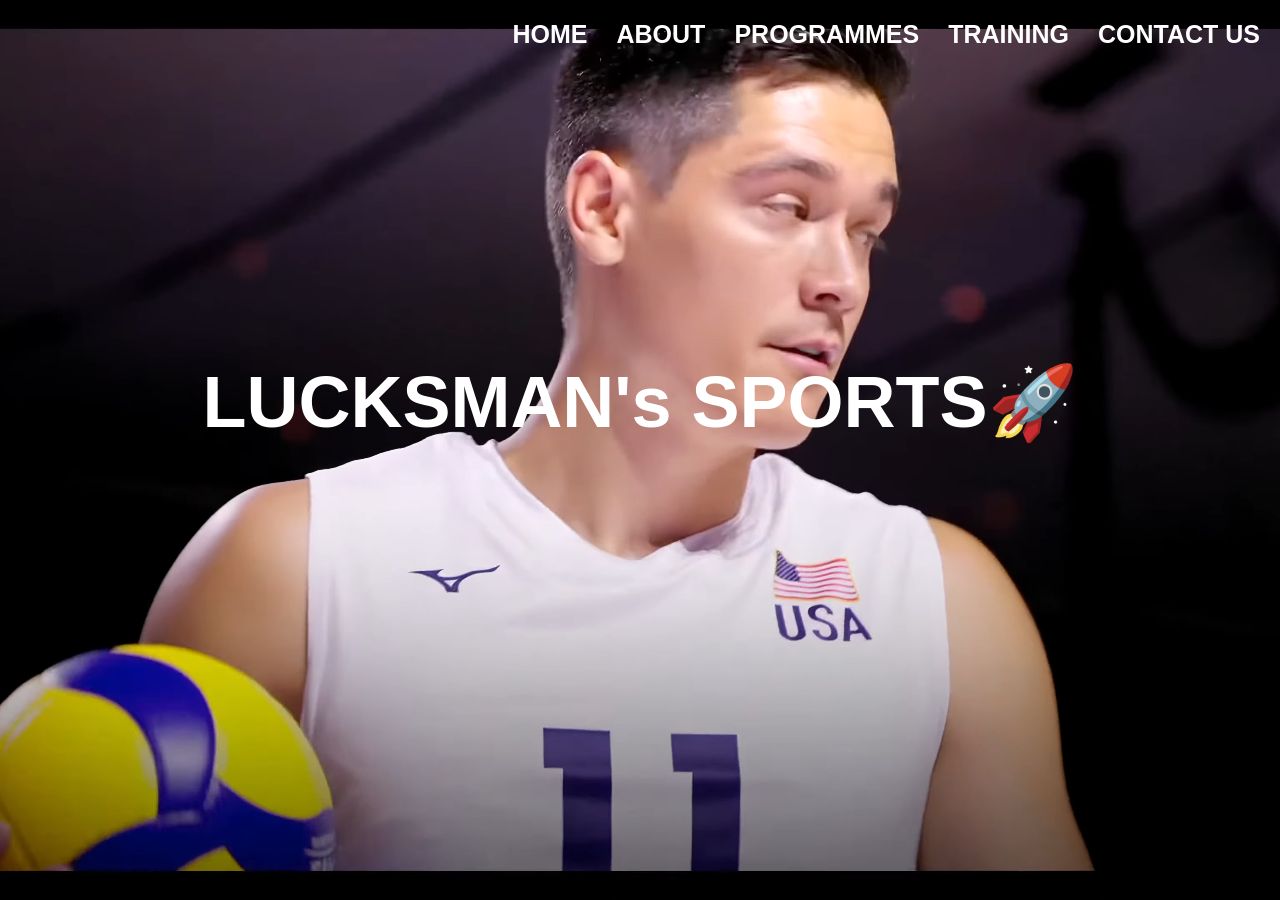
==== commit 619b4469: "initial commit" ====
--- a/index.html
+++ b/index.html
@@ -107,7 +107,7 @@
           muted
           playsinline
           class="bg-video"
-          src="Assest/videoplayback.webm"
+          src="Assests/videoplayback.webm"
         ></video>
       </div>
     </div>
